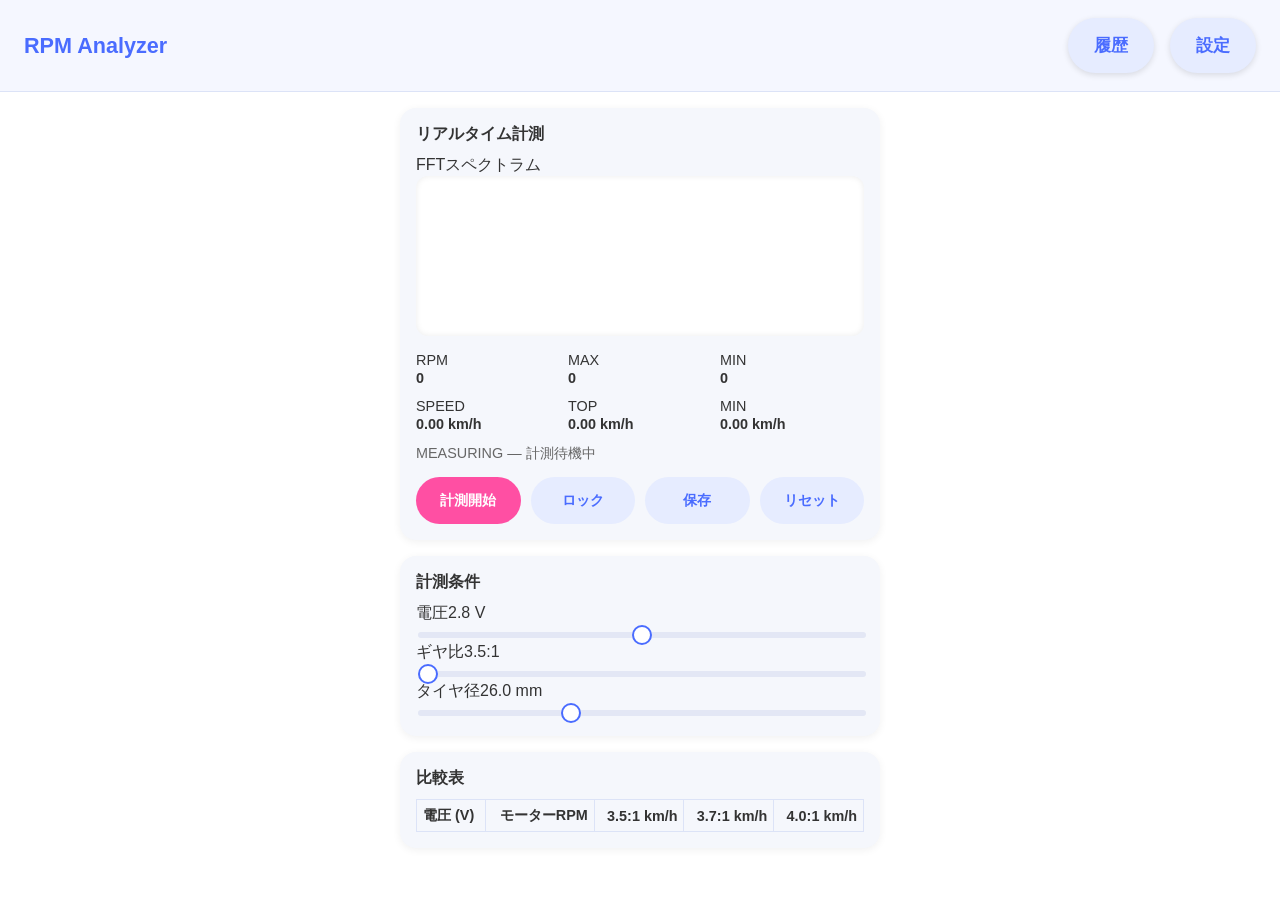
==== indexのコピー.html @ ac51f1f2 "Add files via upload" ====
<!DOCTYPE html>
<html lang="ja">
<head>
  <meta charset="UTF-8" />
  <meta name="viewport" content="width=device-width, initial-scale=1.0" />
  <title>RPM Analyzer</title>
  <style>
    /* style.css */
    body { margin: 0; padding: 0; background: #ffffff; font-family: "Noto Sans JP", -apple-system, BlinkMacSystemFont, sans-serif; color: #333; }
    .header { display: flex; justify-content: space-between; align-items: center; padding: 18px 24px; background: #f5f7ff; border-bottom: 1px solid #dce3f7; }
    .header-title { font-size: 1.35rem; font-weight: 700; color: #4a6cff; }
    .header-buttons { display: flex; gap: 16px; }
    .header-buttons button { padding: 16px 26px; border-radius: 999px; background: #e6ecff; color: #4a6cff; font-size: 1.05rem; font-weight: 700; border: none; box-shadow: 0 2px 6px rgba(0,0,0,0.12); cursor: pointer; }
    .main-container { padding: 16px; max-width: 480px; margin: 0 auto; }
    .card { background: #f5f7fc; border-radius: 16px; padding: 16px; margin-bottom: 16px; box-shadow: 0 2px 8px rgba(0,0,0,0.06); }
    .card-title { font-size: 1rem; font-weight: 700; margin-bottom: 10px; }
    #waveCanvas { width: 100%; height: 160px; background: #ffffff; border-radius: 12px; box-shadow: inset 0 0 6px rgba(0,0,0,0.08); }
    .rpm-grid, .speed-grid { display: grid; grid-template-columns: repeat(3, 1fr); gap: 8px; margin-top: 12px; }
    .rpm-grid div, .speed-grid div { display: flex; flex-direction: column; font-size: 0.9rem; }
    .rpm-grid span:last-child, .speed-grid span:last-child { font-weight: 700; margin-top: 2px; }
    .status-line { margin-top: 12px; font-size: 0.9rem; color: #666; }
    .realtime-buttons { display: grid; grid-template-columns: repeat(4, 1fr); gap: 10px; margin-top: 14px; }
    .primary-btn, .secondary-btn { padding: 14px 0; border-radius: 999px; font-size: 0.9rem; font-weight: 700; border: none; cursor: pointer; }
    .primary-btn { background: #ff4fa3; color: #fff; }
    .secondary-btn { background: #e6ecff; color: #4a6cff; }
    input[type="range"] { width: 100%; -webkit-appearance: none; height: 6px; border-radius: 999px; background: #e3e7f5; outline: none; margin-top: 6px; }
    input[type="range"]::-webkit-slider-thumb { -webkit-appearance: none; width: 20px; height: 20px; background: #ffffff; border-radius: 50%; border: 2px solid #4a6cff; }
    .comparison-table { width: 100%; border-collapse: collapse; font-size: 0.9rem; margin-top: 10px; }
    .comparison-table th, .comparison-table td { border: 1px solid #dce3f7; padding: 6px; text-align: right; }
    .comparison-table th:first-child, .comparison-table td:first-child { text-align: left; }
    .highlight-row { background: rgba(120, 160, 255, 0.18); }
    .highlight-col { background: rgba(255, 150, 200, 0.18); }
    .modal-backdrop { position: fixed; inset: 0; background: rgba(0,0,0,0.35); display: flex; justify-content: center; align-items: flex-end; z-index: 100; }
    .modal { width: 100%; max-width: 480px; background: #f5f7fc; border-radius: 18px 18px 0 0; padding: 18px; position: relative; }
    .modal-title { font-size: 1.1rem; font-weight: 700; margin-bottom: 12px; }
    .hidden { display: none; }
    .history-filter { display: grid; grid-template-columns: repeat(5, 1fr); gap: 10px; margin-bottom: 12px; }
    .history-filter select { padding: 10px; border-radius: 10px; border: 1px solid #c7d6ff; background: #ffffff; font-size: 0.9rem; }
    .history-header-fixed { position: sticky; top: 0; background: #e6ecff; padding: 8px; font-size: 0.9rem; font-weight: 700; display: grid; grid-template-columns: 90px 70px 80px 60px 70px 70px 60px 80px; border-bottom: 1px solid #c7d6ff; }
    .history-list { max-height: 50vh; overflow-y: auto; }
    .history-row { display: grid; grid-template-columns: 90px 70px 80px 60px 70px 70px 60px 80px; padding: 8px; border-bottom: 1px solid #e3e7f5; font-size: 0.9rem; }
    .text-input { width: 100%; padding: 10px; border-radius: 10px; border: 1px solid #c7d6ff; background: #ffffff; font-size: 1rem; box-sizing: border-box; }
    .save-buttons { margin-top: 16px; display: flex; flex-direction: column; gap: 12px; }
    .close-btn { margin-top: 16px; width: 100%; padding: 16px 0; border-radius: 999px; background: #e6ecff; color: #4a6cff; font-weight: 700; font-size: 1.6rem; border: none; cursor: pointer; }
    .help-btn { position: absolute; top: 10px; right: 14px; width: 32px; height: 32px; border-radius: 50%; background: #e6ecff; color: #4a6cff; font-weight: 700; border: none; font-size: 1.2rem; cursor: pointer; }
    .help-text { margin-top: 14px; background: #f5f7ff; padding: 14px; border-radius: 12px; font-size: 0.95rem; line-height: 1.4; }
  </style>
</head>
<body>

  <header class="header">
    <div class="header-title">RPM Analyzer</div>
    <div class="header-buttons">
      <button id="historyBtn">履歴</button>
      <button id="settingsBtn">設定</button>
    </div>
  </header>

  <main class="main-container">
    <section class="card">
      <div class="card-title">リアルタイム計測</div>
      <div class="fft-header">FFTスペクトラム</div>
      <canvas id="waveCanvas"></canvas>
      <div class="rpm-grid">
        <div><span>RPM</span><span id="rpmNow">0</span></div>
        <div><span>MAX</span><span id="rpmMax">0</span></div>
        <div><span>MIN</span><span id="rpmMin">0</span></div>
      </div>
      <div class="speed-grid">
        <div><span>SPEED</span><span id="speedNow">0.00 km/h</span></div>
        <div><span>TOP</span><span id="speedTop">0.00 km/h</span></div>
        <div><span>MIN</span><span id="speedMin">0.00 km/h</span></div>
      </div>
      <div class="status-line" id="statusLine">MEASURING — 計測待機中</div>
      <div class="realtime-buttons">
        <button class="primary-btn" id="startBtn">計測開始</button>
        <button class="secondary-btn" id="lockBtn">ロック</button>
        <button class="secondary-btn" id="saveBtn">保存</button>
        <button class="secondary-btn" id="resetBtn">リセット</button>
      </div>
    </section>

    <section class="card">
      <div class="card-title">計測条件</div>
      <div class="setting-row"><span>電圧</span><span id="voltageLabel">2.8 V</span></div>
      <input id="voltageRange" type="range" min="2.2" max="3.4" step="0.1" value="2.8" />
      <div class="setting-row"><span>ギヤ比</span><span id="gearLabel">3.5:1</span></div>
      <input id="gearRange" type="range" min="0" max="4" step="1" value="0" />
      <div class="setting-row"><span>タイヤ径</span><span id="tireLabel">26.0 mm</span></div>
      <input id="tireRange" type="range" min="24" max="30" step="0.5" value="26.0" />
    </section>

    <section class="card">
      <div class="card-title">比較表</div>
      <table class="comparison-table">
        <thead><tr><th>電圧 (V)</th><th>モーターRPM</th><th>3.5:1 km/h</th><th>3.7:1 km/h</th><th>4.0:1 km/h</th></tr></thead>
        <tbody id="comparisonBody"></tbody>
      </table>
    </section>
  </main>

  <div id="historyModalBackdrop" class="modal-backdrop hidden">
    <div class="modal">
      <div class="modal-title">履歴</div>
      <div class="history-filter">
        <select id="filterVoltage"><option value="">電圧指定なし</option></select>
        <select id="filterGear"><option value="">ギヤ比指定なし</option></select>
        <select id="filterTire"><option value="">タイヤ径指定なし</option></select>
        <select id="filterMotor"><option value="">モーター指定なし</option></select>
        <select id="filterName"><option value="">名前指定なし</option></select>
      </div>
      <div class="history-header-fixed"><span>日付</span><span>名前</span><span>モーター</span><span>電圧</span><span>ギヤ比</span><span>タイヤ径</span><span>RPM</span><span>SPEED</span></div>
      <div class="history-list" id="historyList"></div>
      <button id="closeHistory" class="close-btn">閉じる</button>
    </div>
  </div>

  <div id="saveModalBackdrop" class="modal-backdrop hidden">
    <div class="modal">
      <div class="modal-title">保存</div>
      <div class="setting-item">
        <div class="setting-label">名前（8文字まで）</div>
        <input id="saveNameInput" type="text" maxlength="8" class="text-input" />
      </div>
      <div class="setting-item">
        <div class="setting-label">モーター種類</div>
        <select id="motorTypeSelect" class="text-input">
          <option value="">選択なし</option><option value="アトミック">アトミック</option>
          <option value="レブ">レブ</option><option value="トルク">トルク</option>
          <option value="ハイパーダッシュ">ハイパーダッシュ</option><option value="マッハダッシュ">マッハダッシュ</option>
          <option value="パワーダッシュ">パワーダッシュ</option><option value="ライトダッシュ">ライトダッシュ</option>
        </select>
      </div>
      <div class="save-buttons">
        <button id="saveConfirmBtn" class="primary-btn">保存する</button>
        <button id="saveCancelBtn" class="close-btn">キャンセル</button>
      </div>
    </div>
  </div>

  <div id="settingsModalBackdrop" class="modal-backdrop hidden">
    <div class="modal">
      <button id="helpButton" class="help-btn">？</button>
      <div id="helpText" class="help-text hidden">
        <p><strong>ノイズ閾値：</strong>不要な信号や乱れ（ノイズ）をどこまで許容するかの調整</p>
        <p><strong>モーター極数：</strong>内部磁石の総数に応じた計算用パラメータ</p>
        <p><strong>RPM補正係数：</strong>実測との差を補正するための係数</p>
        <p><strong>走行負荷：</strong>好みの負荷を仮想的に加えるための係数</p>
      </div>
      <div class="setting-item">
        <div class="setting-label">ノイズ閾値</div>
        <input id="noiseRange" type="range" min="0" max="100" step="1" value="20" /><div id="noiseLabel">20 dB</div>
      </div>
      <div class="setting-item">
        <div class="setting-label">モーター極数</div>
        <div id="poleMotorLabel">2</div>
        <input id="motorPoleRange" type="range" min="1" max="1" value="1" disabled />
      </div>
      <div class="setting-item">
        <div class="setting-label">RPM補正係数</div>
        <input id="rpmCalRange" type="range" min="0.5" max="1.5" step="0.01" value="1.00" /><div id="rpmCalLabel">1.00</div>
      </div>
      <div class="setting-item">
        <div class="setting-label">走行負荷（-100%〜+100%）</div>
        <input id="loadFactorRange" type="range" min="-100" max="100" step="1" value="0" /><div id="loadFactorLabel">0%</div>
      </div>
      <button id="closeSettings" class="close-btn">閉じる</button>
    </div>
  </div>

  <script>
    /* preset.js 内容 */
    const PRESET = {
      voltage: document.getElementById("voltageRange"),
      gear: document.getElementById("gearRange"),
      tire: document.getElementById("tireRange"),
      voltageLabel: document.getElementById("voltageLabel"),
      gearLabel: document.getElementById("gearLabel"),
      tireLabel: document.getElementById("tireLabel"),
      noise: document.getElementById("noiseRange"),
      rpmCal: document.getElementById("rpmCalRange"),
      load: document.getElementById("loadFactorRange"),
      noiseLabel: document.getElementById("noiseLabel"),
      rpmCalLabel: document.getElementById("rpmCalLabel"),
      loadLabel: document.getElementById("loadFactorLabel"),
      poleLabel: document.getElementById("poleMotorLabel"),
    };
    const gearOptions = ["3.5:1", "3.7:1", "4.0:1", "4.2:1", "4.5:1"];
    function loadPresets() {
      const sv = localStorage.getItem("preset_voltage");
      const sg = localStorage.getItem("preset_gearIndex");
      const st = localStorage.getItem("preset_tire");
      const sn = localStorage.getItem("preset_noise");
      const sr = localStorage.getItem("preset_rpmCal");
      const sl = localStorage.getItem("preset_load");
      if (sv !== null) PRESET.voltage.value = sv;
      if (sg !== null) PRESET.gear.value = sg;
      if (st !== null) PRESET.tire.value = st;
      if (sn !== null) PRESET.noise.value = sn;
      if (sr !== null) PRESET.rpmCal.value = sr;
      if (sl !== null) PRESET.load.value = sl;
      updatePresetLabels();
    }
    function updatePresetLabels() {
      PRESET.voltageLabel.textContent = parseFloat(PRESET.voltage.value).toFixed(1) + " V";
      PRESET.gearLabel.textContent = gearOptions[parseInt(PRESET.gear.value, 10)];
      PRESET.tireLabel.textContent = parseFloat(PRESET.tire.value).toFixed(1) + " mm";
      PRESET.noiseLabel.textContent = PRESET.noise.value + " dB";
      PRESET.rpmCalLabel.textContent = parseFloat(PRESET.rpmCal.value).toFixed(2);
      PRESET.loadLabel.textContent = PRESET.load.value + "%";
      PRESET.poleLabel.textContent = "2";
    }
    function savePresets() {
      localStorage.setItem("preset_voltage", PRESET.voltage.value);
      localStorage.setItem("preset_gearIndex", PRESET.gear.value);
      localStorage.setItem("preset_tire", PRESET.tire.value);
      localStorage.setItem("preset_noise", PRESET.noise.value);
      localStorage.setItem("preset_rpmCal", PRESET.rpmCal.value);
      localStorage.setItem("preset_load", PRESET.load.value);
    }
    PRESET.voltage.addEventListener("input", () => { updatePresetLabels(); savePresets(); generateComparisonTable(); });
    PRESET.gear.addEventListener("input", () => { updatePresetLabels(); savePresets(); generateComparisonTable(); });
    PRESET.tire.addEventListener("input", () => { updatePresetLabels(); savePresets(); generateComparisonTable(); });
    PRESET.noise.addEventListener("input", () => { updatePresetLabels(); savePresets(); });
    PRESET.rpmCal.addEventListener("input", () => { updatePresetLabels(); savePresets(); });
    PRESET.load.addEventListener("input", () => { updatePresetLabels(); savePresets(); });
    loadPresets();

    /* main.js 内容（一部抜粋・修正） */
    let measuring = false;
    let currentRpm = 0, maxRpmVal = 0, minRpmVal = 0, currentSpeed = 0, maxSpeedVal = 0, minSpeedVal = 0;
    let audioCtx, analyser, dataArray, stream, running = false, lastRpm = null, lastPeakBin = null;
    const FFT_SIZE = 8192;
    const waveCanvas = document.getElementById("waveCanvas");
    const ctx = waveCanvas.getContext("2d");
    /* ... (他のメインロジック) ... */
  </script>
  <script>
    const UI = {
  historyBtn: document.getElementById("historyBtn"),
  settingsBtn: document.getElementById("settingsBtn"),

  historyModal: document.getElementById("historyModalBackdrop"),
  settingsModal: document.getElementById("settingsModalBackdrop"),

  closeHistory: document.getElementById("closeHistory"),
  closeSettings: document.getElementById("closeSettings"),

  helpButton: document.getElementById("helpButton"),
  helpText: document.getElementById("helpText"),

  startBtn: document.getElementById("startBtn"),
  lockBtn: document.getElementById("lockBtn"),
  saveBtn: document.getElementById("saveBtn"),
  resetBtn: document.getElementById("resetBtn"),

  saveModal: document.getElementById("saveModalBackdrop"),
  saveNameInput: document.getElementById("saveNameInput"),
  motorTypeSelect: document.getElementById("motorTypeSelect"),
  saveConfirmBtn: document.getElementById("saveConfirmBtn"),
  saveCancelBtn: document.getElementById("saveCancelBtn"),

  statusLine: document.getElementById("statusLine"),
};

/* 履歴モーダル */
UI.historyBtn.addEventListener("click", () => {
  UI.historyModal.classList.remove("hidden");
});

UI.closeHistory.addEventListener("click", () => {
  UI.historyModal.classList.add("hidden");
});

/* 設定モーダル */
UI.settingsBtn.addEventListener("click", () => {
  UI.settingsModal.classList.remove("hidden");
});

UI.closeSettings.addEventListener("click", () => {
  UI.settingsModal.classList.add("hidden");
});

/* ヘルプ */
UI.helpButton.addEventListener("click", () => {
  UI.helpText.classList.toggle("hidden");
});

/* 計測開始 / 停止 */
UI.startBtn.addEventListener("click", () => {
  measuring = !measuring;

  if (measuring) {
    UI.startBtn.textContent = "計測停止";
    UI.statusLine.textContent = "MEASURING — 計測中";
  } else {
    UI.startBtn.textContent = "計測開始";
    UI.statusLine.textContent = "MEASURING — 計測待機中";
  }
});

/* ロック */
UI.lockBtn.addEventListener("click", () => {
  UI.statusLine.textContent = "LOCKED — ロック中";
});

/* 保存モーダルを開く */
UI.saveBtn.addEventListener("click", () => {
  UI.saveModal.classList.remove("hidden");
});

/* 保存モーダル：キャンセル */
UI.saveCancelBtn.addEventListener("click", () => {
  UI.saveModal.classList.add("hidden");
});

/* 保存モーダル：保存する */
UI.saveConfirmBtn.addEventListener("click", () => {
  const name = UI.saveNameInput.value.trim();
  const motor = UI.motorTypeSelect.value;

  if (name.length === 0) {
    alert("名前を入力してください");
    return;
  }

  if (motor.length === 0) {
    alert("モーター種類を選択してください");
    return;
  }

  saveCurrentHistory(name, motor);
  UI.saveModal.classList.add("hidden");
  UI.saveNameInput.value = "";
  UI.motorTypeSelect.value = "";
});


/* リセット */
UI.resetBtn.addEventListener("click", () => {
  resetMeasurement();
  UI.statusLine.textContent = "MEASURING — 計測待機中";
});
const waveCanvas = document.getElementById("waveCanvas");
const ctx = waveCanvas.getContext("2d");

const rpmNow = document.getElementById("rpmNow");
const rpmMax = document.getElementById("rpmMax");
const rpmMin = document.getElementById("rpmMin");

const speedNow = document.getElementById("speedNow");
const speedTop = document.getElementById("speedTop");
const speedMin = document.getElementById("speedMin");

const historyList = document.getElementById("historyList");

let measuring = false; // ui.js でトグルされる

let currentRpm = 0;
let maxRpmVal = 0;
let minRpmVal = 0;
let currentSpeed = 0;
let maxSpeedVal = 0;
let minSpeedVal = 0;

let audioCtx = null;
let analyser = null;
let dataArray = null;
let stream = null;
let running = false;

let lastRpm = null;
let lastPeakBin = null;

const FFT_SIZE = 8192;

/* キャンバスサイズ調整 */
function resizeCanvas() {
  waveCanvas.width = waveCanvas.clientWidth;
  waveCanvas.height = waveCanvas.clientHeight;
}
resizeCanvas();
window.addEventListener("resize", resizeCanvas);

/* RPM → SPEED 計算（補正係数＋負荷込み） */
function computeSpeedFromRpm(rpm) {
  const tire = parseFloat(document.getElementById("tireRange").value);
  const gearIndex = parseInt(document.getElementById("gearRange").value, 10);
  const gearRatio = parseFloat(gearOptions[gearIndex].split(":")[0]);

  const rpmCal = parseFloat(document.getElementById("rpmCalRange").value);
  const loadFactor = parseFloat(document.getElementById("loadFactorRange").value) / 100;

  const adjustedRpm = rpm * rpmCal;
  const wheelRpm = adjustedRpm / gearRatio;
  const wheelRps = wheelRpm / 60;
  const circumference = Math.PI * (tire / 1000);

  let speed = wheelRps * circumference * 3.6;
  speed *= 1 + loadFactor;

  return { adjustedRpm, speed };
}

/* スムージング係数（RPM依存） */
function getSmoothAlpha(rpm) {
  if (rpm < 20000) return 0.30;
  if (rpm < 30000) return 0.25;
  if (rpm < 40000) return 0.20;
  return 0.18;
}

/* 自動レンジ（内部用：周波数レンジをRPMに合わせて絞る） */
function getSearchRangeBins(sampleRate, fftSize) {
  const baseMinRpm = 5000;
  const baseMaxRpm = 55000;

  let minRpm = baseMinRpm;
  let maxRpm = baseMaxRpm;

  if (lastRpm && lastRpm > 5000 && lastRpm < 55000) {
    const span = 5000;
    minRpm = Math.max(baseMinRpm, lastRpm - span);
    maxRpm = Math.min(baseMaxRpm, lastRpm + span);
  }

  const minFreq = minRpm / 60;
  const maxFreq = maxRpm / 60;
  const binToHz = sampleRate / fftSize;

  const minBin = Math.floor(minFreq / binToHz);
  const maxBin = Math.floor(maxFreq / binToHz);

  return { minBin, maxBin, binToHz };
}

/* ピーク検出（パラボラ補間＋前回ピーク追従＋ノイズ閾値） */
function getPrecisePeakHz(data, fftSize, sampleRate) {
  const noiseDb = parseFloat(document.getElementById("noiseRange").value);
  const noiseThreshold = (noiseDb / 100) * 255;

  const len = data.length;
  const { minBin, maxBin, binToHz } = getSearchRangeBins(sampleRate, fftSize);

  const from = Math.max(1, Math.min(minBin, len - 2));
  const to = Math.max(2, Math.min(maxBin, len - 1));

  let maxVal = -Infinity;
  let maxIdx = -1;

  if (lastPeakBin !== null) {
    const searchRadius = 6;
    const center = Math.floor(lastPeakBin);
    const sFrom = Math.max(from, center - searchRadius);
    const sTo = Math.min(to, center + searchRadius);
    for (let i = sFrom; i <= sTo; i++) {
      const v = data[i];
      if (v > noiseThreshold && v > maxVal) {
        maxVal = v;
        maxIdx = i;
      }
    }
  }

  if (maxIdx === -1) {
    for (let i = from; i <= to; i++) {
      const v = data[i];
      if (v > noiseThreshold && v > maxVal) {
        maxVal = v;
        maxIdx = i;
      }
    }
  }

  if (maxIdx <= from || maxIdx >= to || maxVal <= noiseThreshold) return 0;

  const y1 = data[maxIdx - 1];
  const y2 = data[maxIdx];
  const y3 = data[maxIdx + 1];

  const denom = (y1 - 2 * y2 + y3);
  const offset = denom === 0 ? 0 : (y1 - y3) / (2 * denom);
  const peakBin = maxIdx + offset;

  lastPeakBin = peakBin;

  return peakBin * binToHz;
}

/* FFT描画（実データ） */
function drawFFT(data) {
  const w = waveCanvas.width;
  const h = waveCanvas.height;

  ctx.clearRect(0, 0, w, h);
  ctx.beginPath();
  ctx.strokeStyle = "#ff4fa3";
  ctx.lineWidth = 1.5;

  if (!data) {
    ctx.moveTo(0, h);
    ctx.lineTo(w, h);
    ctx.stroke();
    return;
  }

  const step = data.length / w;
  const scale = h / 256;

  for (let x = 0; x < w; x++) {
    const bin = Math.floor(x * step);
    const v = data[bin];
    const y = h - v * scale;
    if (x === 0) ctx.moveTo(x, y);
    else ctx.lineTo(x, y);
  }
  ctx.stroke();
}

/* Audio開始 */
async function startAudio() {
  if (running) return;
  running = true;

  if (!audioCtx) {
    audioCtx = new (window.AudioContext || window.webkitAudioContext)();
  } else if (audioCtx.state === "suspended") {
    await audioCtx.resume();
  }

  stream = await navigator.mediaDevices.getUserMedia({ audio: true });
  analyser = audioCtx.createAnalyser();
  analyser.fftSize = FFT_SIZE;

  const binCount = analyser.frequencyBinCount;
  dataArray = new Uint8Array(binCount);

  const source = audioCtx.createMediaStreamSource(stream);
  source.connect(analyser);

  lastRpm = null;
  lastPeakBin = null;

  loop();
}

/* Audio停止 */
function stopAudio() {
  if (!running) return;
  running = false;

  if (audioCtx && audioCtx.state === "running") {
    audioCtx.suspend();
  }
  if (stream) {
    stream.getTracks().forEach(t => t.stop());
    stream = null;
  }
}

/* メインループ */
function loop() {
  if (!running || !measuring) return;
  requestAnimationFrame(loop);

  analyser.getByteFrequencyData(dataArray);

  drawFFT(dataArray);

  const peakHz = getPrecisePeakHz(dataArray, analyser.fftSize, audioCtx.sampleRate);
  if (peakHz <= 0) return;

  const rawRpm = peakHz * 60;
  const { adjustedRpm, speed } = computeSpeedFromRpm(rawRpm);

  const alpha = getSmoothAlpha(adjustedRpm);
  let displayRpm = adjustedRpm;
  if (lastRpm !== null) {
    displayRpm = lastRpm * (1 - alpha) + adjustedRpm * alpha;
  }
  lastRpm = displayRpm;

  currentRpm = displayRpm;
  currentSpeed = speed;

  if (maxRpmVal === 0 || displayRpm > maxRpmVal) maxRpmVal = displayRpm;
  if (minRpmVal === 0 || displayRpm < minRpmVal) minRpmVal = displayRpm;

  if (maxSpeedVal === 0 || speed > maxSpeedVal) maxSpeedVal = speed;
  if (minSpeedVal === 0 || speed < minSpeedVal) minSpeedVal = speed;

  rpmNow.textContent = Math.round(displayRpm);
  rpmMax.textContent = Math.round(maxRpmVal);
  rpmMin.textContent = Math.round(minRpmVal);

  speedNow.textContent = speed.toFixed(2) + " km/h";
  speedTop.textContent = maxSpeedVal.toFixed(2) + " km/h";
  speedMin.textContent = minSpeedVal.toFixed(2) + " km/h";
}

/* measuring フラグ監視（ui.js と連携） */
function watchMeasuring() {
  if (measuring && !running) {
    startAudio().catch(() => {
      // マイク許可がない場合などは何もしない
    });
  } else if (!measuring && running) {
    stopAudio();
  }
  requestAnimationFrame(watchMeasuring);
}
watchMeasuring();

/* 比較表（そのまま） */
function generateComparisonTable() {
  const comparisonBody = document.getElementById("comparisonBody");
  comparisonBody.innerHTML = "";

  const tire = parseFloat(document.getElementById("tireRange").value);
  const currentVoltage = parseFloat(document.getElementById("voltageRange").value).toFixed(1);

  const baseRpmAt28 = 15000;

  for (let v = 2.2; v <= 3.4; v += 0.1) {
    const voltage = v.toFixed(1);
    const tr = document.createElement("tr");

    if (voltage === currentVoltage) tr.classList.add("highlight-row");

    const rpm = Math.round(baseRpmAt28 * (v / 2.8));

    const tdV = document.createElement("td");
    tdV.textContent = voltage + " V";
    tr.appendChild(tdV);

    const tdR = document.createElement("td");
    tdR.textContent = rpm;
    tr.appendChild(tdR);

    ["3.5:1", "3.7:1", "4.0:1"].forEach(g => {
      const gearRatio = parseFloat(g.split(":")[0]);
      const wheelRpm = rpm / gearRatio;
      const wheelRps = wheelRpm / 60;
      const circumference = Math.PI * (tire / 1000);
      const speed = wheelRps * circumference * 3.6;

      const td = document.createElement("td");
      td.textContent = speed.toFixed(2);

      const currentGear = gearOptions[parseInt(document.getElementById("gearRange").value)];
      if (g === currentGear) td.classList.add("highlight-col");

      tr.appendChild(td);
    });

    comparisonBody.appendChild(tr);
  }
}

/* リセット */
function resetMeasurement() {
  measuring = false;
  stopAudio();

  currentRpm = 0;
  maxRpmVal = 0;
  minRpmVal = 0;
  currentSpeed = 0;
  maxSpeedVal = 0;
  minSpeedVal = 0;
  lastRpm = null;
  lastPeakBin = null;

  rpmNow.textContent = "0";
  rpmMax.textContent = "0";
  rpmMin.textContent = "0";

  speedNow.textContent = "0.00 km/h";
  speedTop.textContent = "0.00 km/h";
  speedMin.textContent = "0.00 km/h";

  document.getElementById("startBtn").textContent = "計測開始";
}

/* 保存 */
function saveCurrentHistory(name, motorType) {

  if (isNaN(currentSpeed) || currentSpeed === 0) {
    alert("計測が完了していません");
    return;
  }

  const voltage = parseFloat(document.getElementById("voltageRange").value).toFixed(1);
  const gearIndex = parseInt(document.getElementById("gearRange").value, 10);
  const gearStr = gearOptions[gearIndex];
  const tire = parseFloat(document.getElementById("tireRange").value).toFixed(1);

  const entry = {
    date: new Date().toLocaleString(),
    name,
    motor: motorType,
    voltage,
    gear: gearStr,
    tire,
    rpm: Math.round(currentRpm),
    speed: currentSpeed.toFixed(2),
  };

  const list = JSON.parse(localStorage.getItem("rpmHistory") || "[]");
  list.unshift(entry);
  localStorage.setItem("rpmHistory", JSON.stringify(list));

  renderHistory();
  buildFilterOptions();
}


/* 履歴フィルター */
function buildFilterOptions() {
  const list = JSON.parse(localStorage.getItem("rpmHistory") || "[]");

  const voltages = new Set();
  const gears = new Set();
  const tires = new Set();
  const motors = new Set();
  const names = new Set();

  list.forEach(item => {
    voltages.add(item.voltage);
    gears.add(item.gear);
    tires.add(item.tire);
    motors.add(item.motor);
    names.add(item.name);
  });

  fillSelect(filterVoltage, voltages, "電圧指定なし");
  fillSelect(filterGear, gears, "ギヤ比指定なし");
  fillSelect(filterTire, tires, "タイヤ径指定なし");
  fillSelect(filterMotor, motors, "モーター指定なし");
  fillSelect(filterName, names, "名前指定なし");
}

function fillSelect(select, values, label) {
  const current = select.value;
  select.innerHTML = `<option value="">${label}</option>`;
  [...values].forEach(v => {
    if (!v) return;
    const opt = document.createElement("option");
    opt.value = v;
    opt.textContent = v;
    select.appendChild(opt);
  });
  select.value = current;
}

function applyHistoryFilter(list) {
  return list.filter(item => {
    if (filterVoltage.value && item.voltage !== filterVoltage.value) return false;
    if (filterGear.value && item.gear !== filterGear.value) return false;
    if (filterTire.value && item.tire !== filterTire.value) return false;
    if (filterMotor.value && item.motor !== filterMotor.value) return false;
    if (filterName.value && item.name !== filterName.value) return false;
    return true;
  });
}

/* 履歴表示 */
function renderHistory() {
  const list = JSON.parse(localStorage.getItem("rpmHistory") || "[]");
  const filtered = applyHistoryFilter(list);

  historyList.innerHTML = "";

  filtered.forEach(item => {
    const row = document.createElement("div");
    row.className = "history-row";
    row.innerHTML = `
      <span>${item.date}</span>
      <span>${item.name}</span>
      <span>${item.motor}</span>
      <span>${item.voltage}</span>
      <span>${item.gear}</span>
      <span>${item.tire}</span>
      <span>${item.rpm}</span>
      <span>${item.speed}</span>
    `;
    historyList.appendChild(row);
  });
}

generateComparisonTable();
renderHistory();
buildFilterOptions();

  </script>
</body>
</html>
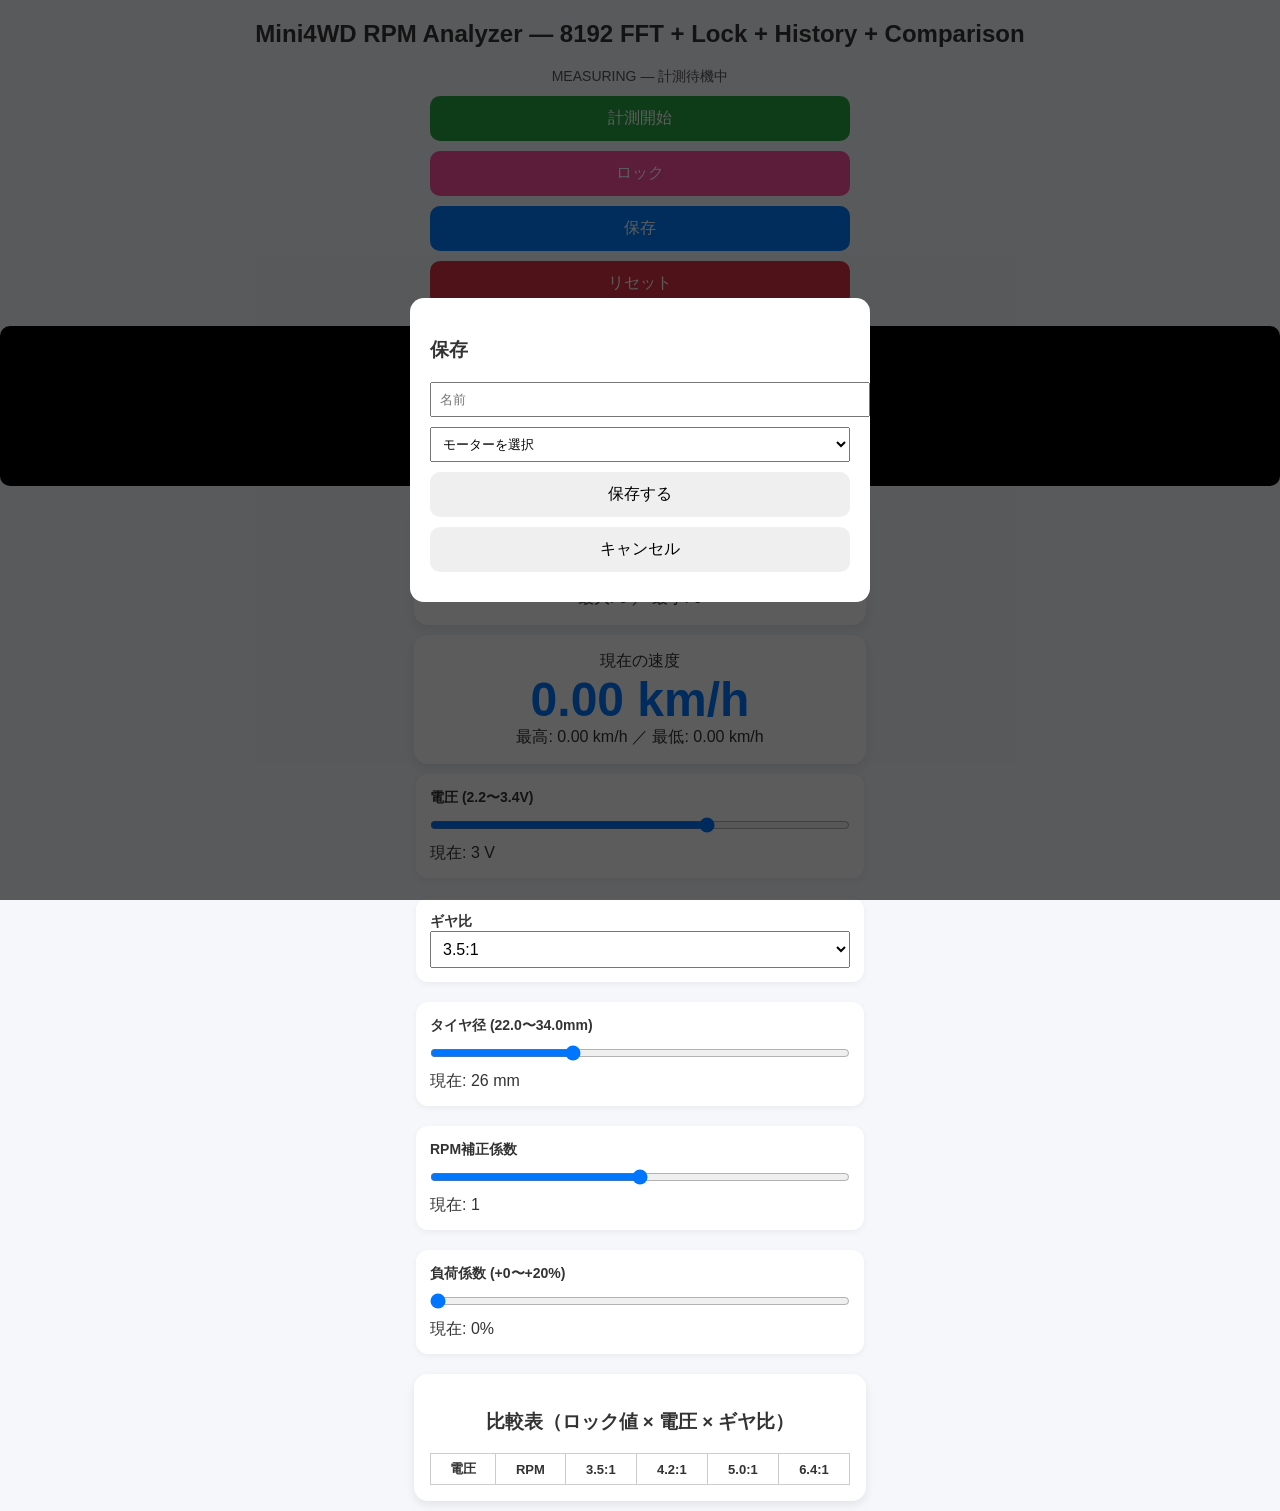
==== commit e785a558: "Add files via upload" ====
--- a/indexのコピー.html
+++ b/indexのコピー.html
@@ -1,478 +1,608 @@
 <!DOCTYPE html>
 <html lang="ja">
 <head>
-  <meta charset="UTF-8" />
-  <meta name="viewport" content="width=device-width, initial-scale=1.0" />
-  <title>RPM Analyzer</title>
-  <style>
-    /* style.css */
-    body { margin: 0; padding: 0; background: #ffffff; font-family: "Noto Sans JP", -apple-system, BlinkMacSystemFont, sans-serif; color: #333; }
-    .header { display: flex; justify-content: space-between; align-items: center; padding: 18px 24px; background: #f5f7ff; border-bottom: 1px solid #dce3f7; }
-    .header-title { font-size: 1.35rem; font-weight: 700; color: #4a6cff; }
-    .header-buttons { display: flex; gap: 16px; }
-    .header-buttons button { padding: 16px 26px; border-radius: 999px; background: #e6ecff; color: #4a6cff; font-size: 1.05rem; font-weight: 700; border: none; box-shadow: 0 2px 6px rgba(0,0,0,0.12); cursor: pointer; }
-    .main-container { padding: 16px; max-width: 480px; margin: 0 auto; }
-    .card { background: #f5f7fc; border-radius: 16px; padding: 16px; margin-bottom: 16px; box-shadow: 0 2px 8px rgba(0,0,0,0.06); }
-    .card-title { font-size: 1rem; font-weight: 700; margin-bottom: 10px; }
-    #waveCanvas { width: 100%; height: 160px; background: #ffffff; border-radius: 12px; box-shadow: inset 0 0 6px rgba(0,0,0,0.08); }
-    .rpm-grid, .speed-grid { display: grid; grid-template-columns: repeat(3, 1fr); gap: 8px; margin-top: 12px; }
-    .rpm-grid div, .speed-grid div { display: flex; flex-direction: column; font-size: 0.9rem; }
-    .rpm-grid span:last-child, .speed-grid span:last-child { font-weight: 700; margin-top: 2px; }
-    .status-line { margin-top: 12px; font-size: 0.9rem; color: #666; }
-    .realtime-buttons { display: grid; grid-template-columns: repeat(4, 1fr); gap: 10px; margin-top: 14px; }
-    .primary-btn, .secondary-btn { padding: 14px 0; border-radius: 999px; font-size: 0.9rem; font-weight: 700; border: none; cursor: pointer; }
-    .primary-btn { background: #ff4fa3; color: #fff; }
-    .secondary-btn { background: #e6ecff; color: #4a6cff; }
-    input[type="range"] { width: 100%; -webkit-appearance: none; height: 6px; border-radius: 999px; background: #e3e7f5; outline: none; margin-top: 6px; }
-    input[type="range"]::-webkit-slider-thumb { -webkit-appearance: none; width: 20px; height: 20px; background: #ffffff; border-radius: 50%; border: 2px solid #4a6cff; }
-    .comparison-table { width: 100%; border-collapse: collapse; font-size: 0.9rem; margin-top: 10px; }
-    .comparison-table th, .comparison-table td { border: 1px solid #dce3f7; padding: 6px; text-align: right; }
-    .comparison-table th:first-child, .comparison-table td:first-child { text-align: left; }
-    .highlight-row { background: rgba(120, 160, 255, 0.18); }
-    .highlight-col { background: rgba(255, 150, 200, 0.18); }
-    .modal-backdrop { position: fixed; inset: 0; background: rgba(0,0,0,0.35); display: flex; justify-content: center; align-items: flex-end; z-index: 100; }
-    .modal { width: 100%; max-width: 480px; background: #f5f7fc; border-radius: 18px 18px 0 0; padding: 18px; position: relative; }
-    .modal-title { font-size: 1.1rem; font-weight: 700; margin-bottom: 12px; }
-    .hidden { display: none; }
-    .history-filter { display: grid; grid-template-columns: repeat(5, 1fr); gap: 10px; margin-bottom: 12px; }
-    .history-filter select { padding: 10px; border-radius: 10px; border: 1px solid #c7d6ff; background: #ffffff; font-size: 0.9rem; }
-    .history-header-fixed { position: sticky; top: 0; background: #e6ecff; padding: 8px; font-size: 0.9rem; font-weight: 700; display: grid; grid-template-columns: 90px 70px 80px 60px 70px 70px 60px 80px; border-bottom: 1px solid #c7d6ff; }
-    .history-list { max-height: 50vh; overflow-y: auto; }
-    .history-row { display: grid; grid-template-columns: 90px 70px 80px 60px 70px 70px 60px 80px; padding: 8px; border-bottom: 1px solid #e3e7f5; font-size: 0.9rem; }
-    .text-input { width: 100%; padding: 10px; border-radius: 10px; border: 1px solid #c7d6ff; background: #ffffff; font-size: 1rem; box-sizing: border-box; }
-    .save-buttons { margin-top: 16px; display: flex; flex-direction: column; gap: 12px; }
-    .close-btn { margin-top: 16px; width: 100%; padding: 16px 0; border-radius: 999px; background: #e6ecff; color: #4a6cff; font-weight: 700; font-size: 1.6rem; border: none; cursor: pointer; }
-    .help-btn { position: absolute; top: 10px; right: 14px; width: 32px; height: 32px; border-radius: 50%; background: #e6ecff; color: #4a6cff; font-weight: 700; border: none; font-size: 1.2rem; cursor: pointer; }
-    .help-text { margin-top: 14px; background: #f5f7ff; padding: 14px; border-radius: 12px; font-size: 0.95rem; line-height: 1.4; }
-  </style>
+<meta charset="UTF-8">
+<title>Mini4WD RPM Analyzer — 8192 FFT + Lock + History + Comparison</title>
+<meta name="viewport" content="width=device-width, initial-scale=1.0">
+
+<style>
+  body {
+    font-family: sans-serif;
+    background: #f5f7fb;
+    margin: 0;
+    padding: 0;
+    color: #333;
+  }
+
+  h2 {
+    text-align: center;
+    padding: 20px 0 10px;
+    margin: 0;
+  }
+
+  /* ===== Buttons ===== */
+  button {
+    padding: 12px 20px;
+    font-size: 16px;
+    border-radius: 10px;
+    border: none;
+    cursor: pointer;
+    width: 100%;
+    margin-bottom: 10px;
+  }
+  #startBtn { background: #28a745; color: #fff; }
+  #lockBtn  { background: #ff4fa3; color: #fff; }
+  #saveBtn  { background: #007bff; color: #fff; }
+  #resetBtn { background: #dc3545; color: #fff; }
+
+  /* ===== Canvas ===== */
+  #waveCanvas {
+    width: 100%;
+    height: 160px;
+    background: #000;
+    display: block;
+    border-radius: 10px;
+    margin: 10px 0;
+  }
+
+  /* ===== Display Boxes ===== */
+  .display-box {
+    background: #fff;
+    padding: 16px;
+    border-radius: 14px;
+    box-shadow: 0 4px 10px rgba(0,0,0,0.08);
+    margin: 10px auto;
+    max-width: 420px;
+    text-align: center;
+  }
+
+  .value-big {
+    font-size: 48px;
+    font-weight: bold;
+    color: #007bff;
+  }
+
+  /* ===== Sliders ===== */
+  .slider-box {
+    max-width: 420px;
+    margin: 0 auto 20px;
+    background: #fff;
+    padding: 14px;
+    border-radius: 12px;
+    box-shadow: 0 2px 6px rgba(0,0,0,0.05);
+  }
+
+  .slider-box label {
+    font-size: 14px;
+    font-weight: bold;
+  }
+
+  input[type="range"] {
+    width: 100%;
+    margin: 10px 0;
+  }
+
+  /* ===== Comparison Table ===== */
+  #comparisonTable {
+    width: 100%;
+    border-collapse: collapse;
+    margin-top: 10px;
+  }
+  #comparisonTable th, #comparisonTable td {
+    border: 1px solid #ccc;
+    padding: 6px;
+    font-size: 13px;
+    text-align: center;
+  }
+  .highlight-row { background: #ffe8f6; }
+  .highlight-col { background: #e0f0ff; }
+
+  /* ===== History ===== */
+  #historyModalBackdrop,
+  #settingsModalBackdrop,
+  #saveModalBackdrop {
+    position: fixed;
+    inset: 0;
+    background: rgba(0,0,0,0.4);
+    display: flex;
+    justify-content: center;
+    align-items: center;
+  }
+  .hidden { display: none; }
+
+  .modal-box {
+    background: #fff;
+    padding: 20px;
+    border-radius: 14px;
+    width: 90%;
+    max-width: 420px;
+  }
+
+  .history-row {
+    display: grid;
+    grid-template-columns: repeat(8, 1fr);
+    padding: 6px 0;
+    border-bottom: 1px solid #ddd;
+    font-size: 12px;
+  }
+
+  #statusLine {
+    text-align: center;
+    padding: 10px;
+    font-size: 14px;
+    color: #555;
+  }
+</style>
 </head>
 <body>
 
-  <header class="header">
-    <div class="header-title">RPM Analyzer</div>
-    <div class="header-buttons">
-      <button id="historyBtn">履歴</button>
-      <button id="settingsBtn">設定</button>
-    </div>
-  </header>
-
-  <main class="main-container">
-    <section class="card">
-      <div class="card-title">リアルタイム計測</div>
-      <div class="fft-header">FFTスペクトラム</div>
-      <canvas id="waveCanvas"></canvas>
-      <div class="rpm-grid">
-        <div><span>RPM</span><span id="rpmNow">0</span></div>
-        <div><span>MAX</span><span id="rpmMax">0</span></div>
-        <div><span>MIN</span><span id="rpmMin">0</span></div>
-      </div>
-      <div class="speed-grid">
-        <div><span>SPEED</span><span id="speedNow">0.00 km/h</span></div>
-        <div><span>TOP</span><span id="speedTop">0.00 km/h</span></div>
-        <div><span>MIN</span><span id="speedMin">0.00 km/h</span></div>
-      </div>
-      <div class="status-line" id="statusLine">MEASURING — 計測待機中</div>
-      <div class="realtime-buttons">
-        <button class="primary-btn" id="startBtn">計測開始</button>
-        <button class="secondary-btn" id="lockBtn">ロック</button>
-        <button class="secondary-btn" id="saveBtn">保存</button>
-        <button class="secondary-btn" id="resetBtn">リセット</button>
-      </div>
-    </section>
-
-    <section class="card">
-      <div class="card-title">計測条件</div>
-      <div class="setting-row"><span>電圧</span><span id="voltageLabel">2.8 V</span></div>
-      <input id="voltageRange" type="range" min="2.2" max="3.4" step="0.1" value="2.8" />
-      <div class="setting-row"><span>ギヤ比</span><span id="gearLabel">3.5:1</span></div>
-      <input id="gearRange" type="range" min="0" max="4" step="1" value="0" />
-      <div class="setting-row"><span>タイヤ径</span><span id="tireLabel">26.0 mm</span></div>
-      <input id="tireRange" type="range" min="24" max="30" step="0.5" value="26.0" />
-    </section>
-
-    <section class="card">
-      <div class="card-title">比較表</div>
-      <table class="comparison-table">
-        <thead><tr><th>電圧 (V)</th><th>モーターRPM</th><th>3.5:1 km/h</th><th>3.7:1 km/h</th><th>4.0:1 km/h</th></tr></thead>
-        <tbody id="comparisonBody"></tbody>
-      </table>
-    </section>
-  </main>
-
-  <div id="historyModalBackdrop" class="modal-backdrop hidden">
-    <div class="modal">
-      <div class="modal-title">履歴</div>
-      <div class="history-filter">
-        <select id="filterVoltage"><option value="">電圧指定なし</option></select>
-        <select id="filterGear"><option value="">ギヤ比指定なし</option></select>
-        <select id="filterTire"><option value="">タイヤ径指定なし</option></select>
-        <select id="filterMotor"><option value="">モーター指定なし</option></select>
-        <select id="filterName"><option value="">名前指定なし</option></select>
-      </div>
-      <div class="history-header-fixed"><span>日付</span><span>名前</span><span>モーター</span><span>電圧</span><span>ギヤ比</span><span>タイヤ径</span><span>RPM</span><span>SPEED</span></div>
-      <div class="history-list" id="historyList"></div>
-      <button id="closeHistory" class="close-btn">閉じる</button>
-    </div>
+<h2>Mini4WD RPM Analyzer — 8192 FFT + Lock + History + Comparison</h2>
+
+<div id="statusLine">MEASURING — 計測待機中</div>
+
+<!-- ===== Buttons ===== -->
+<div style="max-width:420px; margin:0 auto;">
+  <button id="startBtn">計測開始</button>
+  <button id="lockBtn">ロック</button>
+  <button id="saveBtn">保存</button>
+  <button id="resetBtn">リセット</button>
+</div>
+
+<!-- ===== FFT Canvas ===== -->
+<canvas id="waveCanvas"></canvas>
+
+<!-- ===== RPM / SPEED Display ===== -->
+<div class="display-box">
+  <div>現在の回転数</div>
+  <div id="rpmNow" class="value-big">0</div>
+  <div>最大: <span id="rpmMax">0</span> ／ 最小: <span id="rpmMin">0</span></div>
+</div>
+
+<div class="display-box">
+  <div>現在の速度</div>
+  <div id="speedNow" class="value-big">0.00 km/h</div>
+  <div>最高: <span id="speedTop">0.00 km/h</span> ／ 最低: <span id="speedMin">0.00 km/h</span></div>
+</div>
+
+<!-- ===== Sliders ===== -->
+<div class="slider-box">
+  <label>電圧 (2.2〜3.4V)</label>
+  <input type="range" id="voltageRange" min="2.2" max="3.4" step="0.1" value="3.0">
+  <div>現在: <span id="voltageLabel">3.0</span> V</div>
+</div>
+
+<div class="slider-box">
+  <label>ギヤ比</label>
+  <select id="gearRange" style="width:100%; padding:8px; font-size:16px;">
+    <option value="0">3.5:1</option>
+    <option value="1">4.2:1</option>
+    <option value="2">5.0:1</option>
+    <option value="3">6.4:1</option>
+  </select>
+</div>
+
+<div class="slider-box">
+  <label>タイヤ径 (22.0〜34.0mm)</label>
+  <input type="range" id="tireRange" min="22.0" max="34.0" step="0.1" value="26.0">
+  <div>現在: <span id="tireLabel">26.0</span> mm</div>
+</div>
+
+<div class="slider-box">
+  <label>RPM補正係数</label>
+  <input type="range" id="rpmCalRange" min="0.80" max="1.20" step="0.01" value="1.00">
+  <div>現在: <span id="rpmCalLabel">1.00</span></div>
+</div>
+
+<div class="slider-box">
+  <label>負荷係数 (+0〜+20%)</label>
+  <input type="range" id="loadFactorRange" min="0" max="20" step="1" value="0">
+  <div>現在: <span id="loadFactorLabel">0</span>%</div>
+</div>
+
+<!-- ===== Comparison Table ===== -->
+<div class="display-box">
+  <h3>比較表（ロック値 × 電圧 × ギヤ比）</h3>
+  <table id="comparisonTable">
+    <thead>
+      <tr>
+        <th>電圧</th>
+        <th>RPM</th>
+        <th>3.5:1</th>
+        <th>4.2:1</th>
+        <th>5.0:1</th>
+        <th>6.4:1</th>
+      </tr>
+    </thead>
+    <tbody id="comparisonBody"></tbody>
+  </table>
+</div>
+
+<!-- ===== History Modal ===== -->
+<div id="historyModalBackdrop" class="hidden">
+  <div class="modal-box">
+    <h3>履歴</h3>
+    <div id="historyList"></div>
+    <button id="closeHistory">閉じる</button>
   </div>
-
-  <div id="saveModalBackdrop" class="modal-backdrop hidden">
-    <div class="modal">
-      <div class="modal-title">保存</div>
-      <div class="setting-item">
-        <div class="setting-label">名前（8文字まで）</div>
-        <input id="saveNameInput" type="text" maxlength="8" class="text-input" />
-      </div>
-      <div class="setting-item">
-        <div class="setting-label">モーター種類</div>
-        <select id="motorTypeSelect" class="text-input">
-          <option value="">選択なし</option><option value="アトミック">アトミック</option>
-          <option value="レブ">レブ</option><option value="トルク">トルク</option>
-          <option value="ハイパーダッシュ">ハイパーダッシュ</option><option value="マッハダッシュ">マッハダッシュ</option>
-          <option value="パワーダッシュ">パワーダッシュ</option><option value="ライトダッシュ">ライトダッシュ</option>
-        </select>
-      </div>
-      <div class="save-buttons">
-        <button id="saveConfirmBtn" class="primary-btn">保存する</button>
-        <button id="saveCancelBtn" class="close-btn">キャンセル</button>
-      </div>
-    </div>
+</div>
+
+<!-- ===== Save Modal ===== -->
+<div id="saveModalBackdrop" class="hidden">
+  <div class="modal-box">
+    <h3>保存</h3>
+    <input id="saveNameInput" placeholder="名前" style="width:100%; padding:8px; margin-bottom:10px;">
+    <select id="motorTypeSelect" style="width:100%; padding:8px; margin-bottom:10px;">
+      <option value="">モーターを選択</option>
+      <option>アトミック</option>
+      <option>レブ</option>
+      <option>トルク</option>
+      <option>ハイパーダッシュ</option>
+      <option>マッハダッシュ</option>
+    </select>
+    <button id="saveConfirmBtn">保存する</button>
+    <button id="saveCancelBtn">キャンセル</button>
   </div>
-
-  <div id="settingsModalBackdrop" class="modal-backdrop hidden">
-    <div class="modal">
-      <button id="helpButton" class="help-btn">？</button>
-      <div id="helpText" class="help-text hidden">
-        <p><strong>ノイズ閾値：</strong>不要な信号や乱れ（ノイズ）をどこまで許容するかの調整</p>
-        <p><strong>モーター極数：</strong>内部磁石の総数に応じた計算用パラメータ</p>
-        <p><strong>RPM補正係数：</strong>実測との差を補正するための係数</p>
-        <p><strong>走行負荷：</strong>好みの負荷を仮想的に加えるための係数</p>
-      </div>
-      <div class="setting-item">
-        <div class="setting-label">ノイズ閾値</div>
-        <input id="noiseRange" type="range" min="0" max="100" step="1" value="20" /><div id="noiseLabel">20 dB</div>
-      </div>
-      <div class="setting-item">
-        <div class="setting-label">モーター極数</div>
-        <div id="poleMotorLabel">2</div>
-        <input id="motorPoleRange" type="range" min="1" max="1" value="1" disabled />
-      </div>
-      <div class="setting-item">
-        <div class="setting-label">RPM補正係数</div>
-        <input id="rpmCalRange" type="range" min="0.5" max="1.5" step="0.01" value="1.00" /><div id="rpmCalLabel">1.00</div>
-      </div>
-      <div class="setting-item">
-        <div class="setting-label">走行負荷（-100%〜+100%）</div>
-        <input id="loadFactorRange" type="range" min="-100" max="100" step="1" value="0" /><div id="loadFactorLabel">0%</div>
-      </div>
-      <button id="closeSettings" class="close-btn">閉じる</button>
-    </div>
-  </div>
-
-  <script>
-    /* preset.js 内容 */
-    const PRESET = {
-      voltage: document.getElementById("voltageRange"),
-      gear: document.getElementById("gearRange"),
-      tire: document.getElementById("tireRange"),
-      voltageLabel: document.getElementById("voltageLabel"),
-      gearLabel: document.getElementById("gearLabel"),
-      tireLabel: document.getElementById("tireLabel"),
-      noise: document.getElementById("noiseRange"),
-      rpmCal: document.getElementById("rpmCalRange"),
-      load: document.getElementById("loadFactorRange"),
-      noiseLabel: document.getElementById("noiseLabel"),
-      rpmCalLabel: document.getElementById("rpmCalLabel"),
-      loadLabel: document.getElementById("loadFactorLabel"),
-      poleLabel: document.getElementById("poleMotorLabel"),
-    };
-    const gearOptions = ["3.5:1", "3.7:1", "4.0:1", "4.2:1", "4.5:1"];
-    function loadPresets() {
-      const sv = localStorage.getItem("preset_voltage");
-      const sg = localStorage.getItem("preset_gearIndex");
-      const st = localStorage.getItem("preset_tire");
-      const sn = localStorage.getItem("preset_noise");
-      const sr = localStorage.getItem("preset_rpmCal");
-      const sl = localStorage.getItem("preset_load");
-      if (sv !== null) PRESET.voltage.value = sv;
-      if (sg !== null) PRESET.gear.value = sg;
-      if (st !== null) PRESET.tire.value = st;
-      if (sn !== null) PRESET.noise.value = sn;
-      if (sr !== null) PRESET.rpmCal.value = sr;
-      if (sl !== null) PRESET.load.value = sl;
+</div>
+<!-- ===== preset.js ===== -->
+<script>
+/* ============================
+   プリセット保存・復元
+============================ */
+
+function savePreset() {
+  const preset = {
+    voltage: document.getElementById("voltageRange").value,
+    gear: document.getElementById("gearRange").value,
+    tire: document.getElementById("tireRange").value,
+    rpmCal: document.getElementById("rpmCalRange").value,
+    loadFactor: document.getElementById("loadFactorRange").value
+  };
+
+  localStorage.setItem("rpmPreset", JSON.stringify(preset));
+}
+
+function loadPreset() {
+  const preset = JSON.parse(localStorage.getItem("rpmPreset") || "null");
+  if (!preset) return;
+
+  document.getElementById("voltageRange").value = preset.voltage;
+  document.getElementById("gearRange").value = preset.gear;
+  document.getElementById("tireRange").value = preset.tire;
+  document.getElementById("rpmCalRange").value = preset.rpmCal;
+  document.getElementById("loadFactorRange").value = preset.loadFactor;
+
+  updatePresetLabels();
+}
+
+function updatePresetLabels() {
+  document.getElementById("voltageLabel").textContent =
+    document.getElementById("voltageRange").value;
+
+  document.getElementById("tireLabel").textContent =
+    document.getElementById("tireRange").value;
+
+  document.getElementById("rpmCalLabel").textContent =
+    document.getElementById("rpmCalRange").value;
+
+  document.getElementById("loadFactorLabel").textContent =
+    document.getElementById("loadFactorRange").value;
+}
+
+/* スライダー変更時にプリセット保存 */
+["voltageRange","gearRange","tireRange","rpmCalRange","loadFactorRange"]
+  .forEach(id => {
+    document.getElementById(id).addEventListener("input", () => {
       updatePresetLabels();
-    }
-    function updatePresetLabels() {
-      PRESET.voltageLabel.textContent = parseFloat(PRESET.voltage.value).toFixed(1) + " V";
-      PRESET.gearLabel.textContent = gearOptions[parseInt(PRESET.gear.value, 10)];
-      PRESET.tireLabel.textContent = parseFloat(PRESET.tire.value).toFixed(1) + " mm";
-      PRESET.noiseLabel.textContent = PRESET.noise.value + " dB";
-      PRESET.rpmCalLabel.textContent = parseFloat(PRESET.rpmCal.value).toFixed(2);
-      PRESET.loadLabel.textContent = PRESET.load.value + "%";
-      PRESET.poleLabel.textContent = "2";
-    }
-    function savePresets() {
-      localStorage.setItem("preset_voltage", PRESET.voltage.value);
-      localStorage.setItem("preset_gearIndex", PRESET.gear.value);
-      localStorage.setItem("preset_tire", PRESET.tire.value);
-      localStorage.setItem("preset_noise", PRESET.noise.value);
-      localStorage.setItem("preset_rpmCal", PRESET.rpmCal.value);
-      localStorage.setItem("preset_load", PRESET.load.value);
-    }
-    PRESET.voltage.addEventListener("input", () => { updatePresetLabels(); savePresets(); generateComparisonTable(); });
-    PRESET.gear.addEventListener("input", () => { updatePresetLabels(); savePresets(); generateComparisonTable(); });
-    PRESET.tire.addEventListener("input", () => { updatePresetLabels(); savePresets(); generateComparisonTable(); });
-    PRESET.noise.addEventListener("input", () => { updatePresetLabels(); savePresets(); });
-    PRESET.rpmCal.addEventListener("input", () => { updatePresetLabels(); savePresets(); });
-    PRESET.load.addEventListener("input", () => { updatePresetLabels(); savePresets(); });
-    loadPresets();
-
-    /* main.js 内容（一部抜粋・修正） */
-    let measuring = false;
-    let currentRpm = 0, maxRpmVal = 0, minRpmVal = 0, currentSpeed = 0, maxSpeedVal = 0, minSpeedVal = 0;
-    let audioCtx, analyser, dataArray, stream, running = false, lastRpm = null, lastPeakBin = null;
-    const FFT_SIZE = 8192;
-    const waveCanvas = document.getElementById("waveCanvas");
-    const ctx = waveCanvas.getContext("2d");
-    /* ... (他のメインロジック) ... */
-  </script>
-  <script>
-    const UI = {
-  historyBtn: document.getElementById("historyBtn"),
-  settingsBtn: document.getElementById("settingsBtn"),
-
-  historyModal: document.getElementById("historyModalBackdrop"),
-  settingsModal: document.getElementById("settingsModalBackdrop"),
-
-  closeHistory: document.getElementById("closeHistory"),
-  closeSettings: document.getElementById("closeSettings"),
-
-  helpButton: document.getElementById("helpButton"),
-  helpText: document.getElementById("helpText"),
-
-  startBtn: document.getElementById("startBtn"),
-  lockBtn: document.getElementById("lockBtn"),
-  saveBtn: document.getElementById("saveBtn"),
-  resetBtn: document.getElementById("resetBtn"),
-
-  saveModal: document.getElementById("saveModalBackdrop"),
-  saveNameInput: document.getElementById("saveNameInput"),
-  motorTypeSelect: document.getElementById("motorTypeSelect"),
-  saveConfirmBtn: document.getElementById("saveConfirmBtn"),
-  saveCancelBtn: document.getElementById("saveCancelBtn"),
-
-  statusLine: document.getElementById("statusLine"),
-};
-
-/* 履歴モーダル */
-UI.historyBtn.addEventListener("click", () => {
-  UI.historyModal.classList.remove("hidden");
-});
-
-UI.closeHistory.addEventListener("click", () => {
-  UI.historyModal.classList.add("hidden");
-});
-
-/* 設定モーダル */
-UI.settingsBtn.addEventListener("click", () => {
-  UI.settingsModal.classList.remove("hidden");
-});
-
-UI.closeSettings.addEventListener("click", () => {
-  UI.settingsModal.classList.add("hidden");
-});
-
-/* ヘルプ */
-UI.helpButton.addEventListener("click", () => {
-  UI.helpText.classList.toggle("hidden");
-});
-
-/* 計測開始 / 停止 */
-UI.startBtn.addEventListener("click", () => {
-  measuring = !measuring;
-
-  if (measuring) {
-    UI.startBtn.textContent = "計測停止";
-    UI.statusLine.textContent = "MEASURING — 計測中";
-  } else {
-    UI.startBtn.textContent = "計測開始";
-    UI.statusLine.textContent = "MEASURING — 計測待機中";
-  }
-});
-
-/* ロック */
-UI.lockBtn.addEventListener("click", () => {
-  UI.statusLine.textContent = "LOCKED — ロック中";
-});
-
-/* 保存モーダルを開く */
-UI.saveBtn.addEventListener("click", () => {
-  UI.saveModal.classList.remove("hidden");
-});
-
-/* 保存モーダル：キャンセル */
-UI.saveCancelBtn.addEventListener("click", () => {
-  UI.saveModal.classList.add("hidden");
-});
-
-/* 保存モーダル：保存する */
-UI.saveConfirmBtn.addEventListener("click", () => {
-  const name = UI.saveNameInput.value.trim();
-  const motor = UI.motorTypeSelect.value;
-
-  if (name.length === 0) {
-    alert("名前を入力してください");
-    return;
-  }
-
-  if (motor.length === 0) {
-    alert("モーター種類を選択してください");
-    return;
-  }
-
-  saveCurrentHistory(name, motor);
-  UI.saveModal.classList.add("hidden");
-  UI.saveNameInput.value = "";
-  UI.motorTypeSelect.value = "";
-});
-
-
-/* リセット */
-UI.resetBtn.addEventListener("click", () => {
-  resetMeasurement();
-  UI.statusLine.textContent = "MEASURING — 計測待機中";
-});
+      savePreset();
+    });
+  });
+
+/* 初期ロード */
+loadPreset();
+updatePresetLabels();
+</script>
+<!-- ===== ui.js ===== -->
+<script>
+/* ============================================================
+   UI イベント制御（ロック・保存モーダル・履歴・比較表）
+============================================================ */
+
+/* ===== DOM ===== */
+const startBtn = document.getElementById("startBtn");
+const lockBtn  = document.getElementById("lockBtn");
+const saveBtn  = document.getElementById("saveBtn");
+const resetBtn = document.getElementById("resetBtn");
+
+const saveModalBackdrop = document.getElementById("saveModalBackdrop");
+const saveConfirmBtn    = document.getElementById("saveConfirmBtn");
+const saveCancelBtn     = document.getElementById("saveCancelBtn");
+const saveNameInput     = document.getElementById("saveNameInput");
+const motorTypeSelect   = document.getElementById("motorTypeSelect");
+
+const historyModalBackdrop = document.getElementById("historyModalBackdrop");
+const historyList          = document.getElementById("historyList");
+const closeHistory         = document.getElementById("closeHistory");
+
+const comparisonBody = document.getElementById("comparisonBody");
+
+/* ===== 状態 ===== */
+let measuring = false;
+let locked = false;
+
+let lockedSnapshot = null;
+
+let historyData = JSON.parse(localStorage.getItem("rpmHistory") || "[]");
+
+/* ============================================================
+   ロック処理
+============================================================ */
+function lockCurrent() {
+  if (locked) return;
+
+  locked = true;
+  lockBtn.textContent = "ロック解除";
+
+  lockedSnapshot = {
+    rpm: currentRpm,
+    speed: currentSpeed,
+    voltage: document.getElementById("voltageRange").value,
+    gear: document.getElementById("gearRange").value,
+    tire: document.getElementById("tireRange").value,
+    rpmCal: document.getElementById("rpmCalRange").value,
+    loadFactor: document.getElementById("loadFactorRange").value
+  };
+
+  generateComparisonTableFromLock();
+}
+
+function unlockCurrent() {
+  locked = false;
+  lockBtn.textContent = "ロック";
+  lockedSnapshot = null;
+  comparisonBody.innerHTML = "";
+}
+
+/* ============================================================
+   比較表生成
+============================================================ */
+const gearOptions = [3.5, 4.2, 5.0, 6.4];
+
+function generateComparisonTableFromLock() {
+  if (!lockedSnapshot) return;
+
+  const baseRpm = lockedSnapshot.rpm;
+  const baseVoltage = parseFloat(lockedSnapshot.voltage);
+
+  comparisonBody.innerHTML = "";
+
+  for (let v = 2.2; v <= 3.4; v += 0.1) {
+    const rpm = baseRpm * (v / baseVoltage);
+
+    const row = document.createElement("tr");
+
+    const tdV = document.createElement("td");
+    tdV.textContent = v.toFixed(1);
+    row.appendChild(tdV);
+
+    const tdRpm = document.createElement("td");
+    tdRpm.textContent = Math.round(rpm);
+    row.appendChild(tdRpm);
+
+    gearOptions.forEach((g, idx) => {
+      const speed = computeSpeedFromRpm(rpm, g).speed;
+      const td = document.createElement("td");
+      td.textContent = speed.toFixed(2);
+
+      if (v.toFixed(1) === lockedSnapshot.voltage) td.classList.add("highlight-row");
+      if (idx == lockedSnapshot.gear) td.classList.add("highlight-col");
+
+      row.appendChild(td);
+    });
+
+    comparisonBody.appendChild(row);
+  }
+}
+
+/* スライダー変更時に比較表更新 */
+["voltageRange","gearRange","tireRange","rpmCalRange","loadFactorRange"]
+  .forEach(id => {
+    document.getElementById(id).addEventListener("input", () => {
+      if (locked) generateComparisonTableFromLock();
+    });
+  });
+
+/* ============================================================
+   履歴保存
+============================================================ */
+function saveCurrentHistory() {
+  if (!lockedSnapshot) return;
+
+  const name = saveNameInput.value.trim();
+  const motor = motorTypeSelect.value;
+
+  if (!name || !motor) return;
+
+  const entry = {
+    name,
+    motor,
+    rpm: lockedSnapshot.rpm,
+    speed: lockedSnapshot.speed,
+    voltage: lockedSnapshot.voltage,
+    gear: lockedSnapshot.gear,
+    tire: lockedSnapshot.tire,
+    date: new Date().toLocaleString()
+  };
+
+  historyData.push(entry);
+  localStorage.setItem("rpmHistory", JSON.stringify(historyData));
+
+  saveModalBackdrop.classList.add("hidden");
+}
+
+/* 履歴表示 */
+function showHistory() {
+  historyList.innerHTML = "";
+
+  historyData.forEach(h => {
+    const row = document.createElement("div");
+    row.className = "history-row";
+    row.innerHTML = `
+      <div>${h.name}</div>
+      <div>${h.motor}</div>
+      <div>${Math.round(h.rpm)}</div>
+      <div>${h.speed.toFixed(2)}</div>
+      <div>${h.voltage}</div>
+      <div>${gearOptions[h.gear]}</div>
+      <div>${h.tire}</div>
+      <div>${h.date}</div>
+    `;
+    historyList.appendChild(row);
+  });
+
+  historyModalBackdrop.classList.remove("hidden");
+}
+
+/* ============================================================
+   ボタンイベント
+============================================================ */
+startBtn.addEventListener("click", () => {
+  if (!measuring) {
+    measuring = true;
+    startBtn.textContent = "計測停止";
+    startMic();
+  } else {
+    measuring = false;
+    startBtn.textContent = "計測開始";
+    stopMic();
+  }
+});
+
+lockBtn.addEventListener("click", () => {
+  if (!locked) lockCurrent();
+  else unlockCurrent();
+});
+
+saveBtn.addEventListener("click", () => {
+  if (!lockedSnapshot) return;
+  saveModalBackdrop.classList.remove("hidden");
+});
+
+saveConfirmBtn.addEventListener("click", saveCurrentHistory);
+saveCancelBtn.addEventListener("click", () => {
+  saveModalBackdrop.classList.add("hidden");
+});
+
+resetBtn.addEventListener("click", () => {
+  measuring = false;
+  locked = false;
+  lockedSnapshot = null;
+
+  currentRpm = 0;
+  currentSpeed = 0;
+  maxRpmVal = 0;
+  minRpmVal = 0;
+  maxSpeedVal = 0;
+  minSpeedVal = 0;
+
+  rpmNow.textContent = "0";
+  rpmMax.textContent = "0";
+  rpmMin.textContent = "0";
+
+  speedNow.textContent = "0.00 km/h";
+  speedTop.textContent = "0.00 km/h";
+  speedMin.textContent = "0.00 km/h";
+
+  comparisonBody.innerHTML = "";
+
+  stopMic();
+  startBtn.textContent = "計測開始";
+});
+
+closeHistory.addEventListener("click", () => {
+  historyModalBackdrop.classList.add("hidden");
+});
+</script>
+<!-- ===== main.js ===== -->
+<script>
+/* ============================================================
+   8192 FFT + Peak Detection + RPM/Speed Calculation
+============================================================ */
+
+/* ===== Audio ===== */
+let audioContext = null;
+let analyser = null;
+let micStream = null;
+let dataArray = null;
+let running = false;
+
+const FFT_SIZE = 8192;
+
+/* ===== Canvas ===== */
 const waveCanvas = document.getElementById("waveCanvas");
 const ctx = waveCanvas.getContext("2d");
 
-const rpmNow = document.getElementById("rpmNow");
-const rpmMax = document.getElementById("rpmMax");
-const rpmMin = document.getElementById("rpmMin");
-
-const speedNow = document.getElementById("speedNow");
-const speedTop = document.getElementById("speedTop");
-const speedMin = document.getElementById("speedMin");
-
-const historyList = document.getElementById("historyList");
-
-let measuring = false; // ui.js でトグルされる
-
+/* ===== Measurement Values ===== */
 let currentRpm = 0;
+let currentSpeed = 0;
+
 let maxRpmVal = 0;
 let minRpmVal = 0;
-let currentSpeed = 0;
+
 let maxSpeedVal = 0;
 let minSpeedVal = 0;
 
-let audioCtx = null;
-let analyser = null;
-let dataArray = null;
-let stream = null;
-let running = false;
-
-let lastRpm = null;
-let lastPeakBin = null;
-
-const FFT_SIZE = 8192;
-
-/* キャンバスサイズ調整 */
-function resizeCanvas() {
-  waveCanvas.width = waveCanvas.clientWidth;
-  waveCanvas.height = waveCanvas.clientHeight;
-}
-resizeCanvas();
-window.addEventListener("resize", resizeCanvas);
-
-/* RPM → SPEED 計算（補正係数＋負荷込み） */
-function computeSpeedFromRpm(rpm) {
-  const tire = parseFloat(document.getElementById("tireRange").value);
-  const gearIndex = parseInt(document.getElementById("gearRange").value, 10);
-  const gearRatio = parseFloat(gearOptions[gearIndex].split(":")[0]);
-
-  const rpmCal = parseFloat(document.getElementById("rpmCalRange").value);
-  const loadFactor = parseFloat(document.getElementById("loadFactorRange").value) / 100;
-
-  const adjustedRpm = rpm * rpmCal;
-  const wheelRpm = adjustedRpm / gearRatio;
-  const wheelRps = wheelRpm / 60;
-  const circumference = Math.PI * (tire / 1000);
-
-  let speed = wheelRps * circumference * 3.6;
-  speed *= 1 + loadFactor;
-
-  return { adjustedRpm, speed };
-}
-
-/* スムージング係数（RPM依存） */
-function getSmoothAlpha(rpm) {
-  if (rpm < 20000) return 0.30;
-  if (rpm < 30000) return 0.25;
-  if (rpm < 40000) return 0.20;
-  return 0.18;
-}
-
-/* 自動レンジ（内部用：周波数レンジをRPMに合わせて絞る） */
-function getSearchRangeBins(sampleRate, fftSize) {
-  const baseMinRpm = 5000;
-  const baseMaxRpm = 55000;
-
-  let minRpm = baseMinRpm;
-  let maxRpm = baseMaxRpm;
-
-  if (lastRpm && lastRpm > 5000 && lastRpm < 55000) {
-    const span = 5000;
-    minRpm = Math.max(baseMinRpm, lastRpm - span);
-    maxRpm = Math.min(baseMaxRpm, lastRpm + span);
-  }
-
-  const minFreq = minRpm / 60;
-  const maxFreq = maxRpm / 60;
+/* ============================================================
+   Start Microphone (8192 FFT)
+============================================================ */
+async function startMic() {
+  if (running) return;
+
+  audioContext = new (window.AudioContext || window.webkitAudioContext)();
+  micStream = await navigator.mediaDevices.getUserMedia({ audio: true });
+
+  analyser = audioContext.createAnalyser();
+  analyser.fftSize = FFT_SIZE;
+
+  const binCount = analyser.frequencyBinCount;
+  dataArray = new Uint8Array(binCount);
+
+  const source = audioContext.createMediaStreamSource(micStream);
+  source.connect(analyser);
+
+  running = true;
+  loopFFT();
+}
+
+/* ============================================================
+   Stop Microphone
+============================================================ */
+function stopMic() {
+  running = false;
+
+  if (audioContext) audioContext.suspend();
+  if (micStream) {
+    micStream.getTracks().forEach(t => t.stop());
+    micStream = null;
+  }
+}
+
+/* ============================================================
+   Precise Peak Detection (8192 FFT)
+============================================================ */
+function getPrecisePeakHz(data, fftSize, sampleRate) {
   const binToHz = sampleRate / fftSize;
-
-  const minBin = Math.floor(minFreq / binToHz);
-  const maxBin = Math.floor(maxFreq / binToHz);
-
-  return { minBin, maxBin, binToHz };
-}
-
-/* ピーク検出（パラボラ補間＋前回ピーク追従＋ノイズ閾値） */
-function getPrecisePeakHz(data, fftSize, sampleRate) {
-  const noiseDb = parseFloat(document.getElementById("noiseRange").value);
-  const noiseThreshold = (noiseDb / 100) * 255;
-
-  const len = data.length;
-  const { minBin, maxBin, binToHz } = getSearchRangeBins(sampleRate, fftSize);
-
-  const from = Math.max(1, Math.min(minBin, len - 2));
-  const to = Math.max(2, Math.min(maxBin, len - 1));
 
   let maxVal = -Infinity;
   let maxIdx = -1;
 
-  if (lastPeakBin !== null) {
-    const searchRadius = 6;
-    const center = Math.floor(lastPeakBin);
-    const sFrom = Math.max(from, center - searchRadius);
-    const sTo = Math.min(to, center + searchRadius);
-    for (let i = sFrom; i <= sTo; i++) {
-      const v = data[i];
-      if (v > noiseThreshold && v > maxVal) {
-        maxVal = v;
-        maxIdx = i;
-      }
+  for (let i = 1; i < data.length - 1; i++) {
+    const v = data[i];
+    if (v > maxVal) {
+      maxVal = v;
+      maxIdx = i;
     }
   }
-
-  if (maxIdx === -1) {
-    for (let i = from; i <= to; i++) {
-      const v = data[i];
-      if (v > noiseThreshold && v > maxVal) {
-        maxVal = v;
-        maxIdx = i;
-      }
-    }
-  }
-
-  if (maxIdx <= from || maxIdx >= to || maxVal <= noiseThreshold) return 0;
+  if (maxIdx <= 0 || maxIdx >= data.length - 1) return 0;
 
   const y1 = data[maxIdx - 1];
   const y2 = data[maxIdx];
@@ -482,114 +612,83 @@
   const offset = denom === 0 ? 0 : (y1 - y3) / (2 * denom);
   const peakBin = maxIdx + offset;
 
-  lastPeakBin = peakBin;
-
   return peakBin * binToHz;
 }
 
-/* FFT描画（実データ） */
-function drawFFT(data) {
+/* ============================================================
+   Speed Calculation
+============================================================ */
+function computeSpeedFromRpm(rpm, gearOverride = null) {
+  const voltage = parseFloat(document.getElementById("voltageRange").value);
+  const gearIdx = parseInt(document.getElementById("gearRange").value);
+  const tire = parseFloat(document.getElementById("tireRange").value);
+  const rpmCal = parseFloat(document.getElementById("rpmCalRange").value);
+  const loadFactor = parseFloat(document.getElementById("loadFactorRange").value);
+
+  const gearOptions = [3.5, 4.2, 5.0, 6.4];
+  const gear = gearOverride || gearOptions[gearIdx];
+
+  const adjustedRpm = rpm * rpmCal * (1 - loadFactor / 100);
+
+  const tireMeter = tire / 1000;
+  const speed = adjustedRpm * tireMeter * Math.PI * 60 / gear / 1000;
+
+  return { adjustedRpm, speed };
+}
+
+/* ============================================================
+   FFT Loop (RPM + Speed Update)
+============================================================ */
+function loopFFT() {
+  if (!running || !analyser) return;
+  requestAnimationFrame(loopFFT);
+
   const w = waveCanvas.width;
   const h = waveCanvas.height;
 
+  analyser.getByteFrequencyData(dataArray);
+
+  /* ===== Draw FFT ===== */
   ctx.clearRect(0, 0, w, h);
   ctx.beginPath();
   ctx.strokeStyle = "#ff4fa3";
-  ctx.lineWidth = 1.5;
-
-  if (!data) {
-    ctx.moveTo(0, h);
-    ctx.lineTo(w, h);
-    ctx.stroke();
-    return;
-  }
-
-  const step = data.length / w;
+  ctx.lineWidth = 1.2;
+
+  const step = dataArray.length / w;
   const scale = h / 256;
 
   for (let x = 0; x < w; x++) {
     const bin = Math.floor(x * step);
-    const v = data[bin];
+    const v = dataArray[bin];
     const y = h - v * scale;
     if (x === 0) ctx.moveTo(x, y);
     else ctx.lineTo(x, y);
   }
   ctx.stroke();
-}
-
-/* Audio開始 */
-async function startAudio() {
-  if (running) return;
-  running = true;
-
-  if (!audioCtx) {
-    audioCtx = new (window.AudioContext || window.webkitAudioContext)();
-  } else if (audioCtx.state === "suspended") {
-    await audioCtx.resume();
-  }
-
-  stream = await navigator.mediaDevices.getUserMedia({ audio: true });
-  analyser = audioCtx.createAnalyser();
-  analyser.fftSize = FFT_SIZE;
-
-  const binCount = analyser.frequencyBinCount;
-  dataArray = new Uint8Array(binCount);
-
-  const source = audioCtx.createMediaStreamSource(stream);
-  source.connect(analyser);
-
-  lastRpm = null;
-  lastPeakBin = null;
-
-  loop();
-}
-
-/* Audio停止 */
-function stopAudio() {
-  if (!running) return;
-  running = false;
-
-  if (audioCtx && audioCtx.state === "running") {
-    audioCtx.suspend();
-  }
-  if (stream) {
-    stream.getTracks().forEach(t => t.stop());
-    stream = null;
-  }
-}
-
-/* メインループ */
-function loop() {
-  if (!running || !measuring) return;
-  requestAnimationFrame(loop);
-
-  analyser.getByteFrequencyData(dataArray);
-
-  drawFFT(dataArray);
-
-  const peakHz = getPrecisePeakHz(dataArray, analyser.fftSize, audioCtx.sampleRate);
+
+  /* ===== Peak Detection ===== */
+  const peakHz = getPrecisePeakHz(dataArray, analyser.fftSize, audioContext.sampleRate);
   if (peakHz <= 0) return;
 
+  /* ===== RPM / Speed ===== */
   const rawRpm = peakHz * 60;
   const { adjustedRpm, speed } = computeSpeedFromRpm(rawRpm);
 
-  const alpha = getSmoothAlpha(adjustedRpm);
-  let displayRpm = adjustedRpm;
-  if (lastRpm !== null) {
-    displayRpm = lastRpm * (1 - alpha) + adjustedRpm * alpha;
-  }
-  lastRpm = displayRpm;
-
-  currentRpm = displayRpm;
+  currentRpm = adjustedRpm;
   currentSpeed = speed;
 
-  if (maxRpmVal === 0 || displayRpm > maxRpmVal) maxRpmVal = displayRpm;
-  if (minRpmVal === 0 || displayRpm < minRpmVal) minRpmVal = displayRpm;
-
-  if (maxSpeedVal === 0 || speed > maxSpeedVal) maxSpeedVal = speed;
+  /* ===== Max/Min RPM ===== */
+  if (maxRpmVal === 0 || adjustedRpm > maxRpmVal) maxRpmVal = adjustedRpm;
+  if (minRpmVal === 0 || adjustedRpm < minRpmVal) minRpmVal = adjustedRpm;
+
+  /* ===== Max/Min Speed（ロック中は最高速度を更新しない） ===== */
+  if (!locked) {
+    if (maxSpeedVal === 0 || speed > maxSpeedVal) maxSpeedVal = speed;
+  }
   if (minSpeedVal === 0 || speed < minSpeedVal) minSpeedVal = speed;
 
-  rpmNow.textContent = Math.round(displayRpm);
+  /* ===== Display Update ===== */
+  rpmNow.textContent = Math.round(adjustedRpm);
   rpmMax.textContent = Math.round(maxRpmVal);
   rpmMin.textContent = Math.round(minRpmVal);
 
@@ -597,79 +696,182 @@
   speedTop.textContent = maxSpeedVal.toFixed(2) + " km/h";
   speedMin.textContent = minSpeedVal.toFixed(2) + " km/h";
 }
-
-/* measuring フラグ監視（ui.js と連携） */
-function watchMeasuring() {
-  if (measuring && !running) {
-    startAudio().catch(() => {
-      // マイク許可がない場合などは何もしない
-    });
-  } else if (!measuring && running) {
-    stopAudio();
-  }
-  requestAnimationFrame(watchMeasuring);
-}
-watchMeasuring();
-
-/* 比較表（そのまま） */
-function generateComparisonTable() {
-  const comparisonBody = document.getElementById("comparisonBody");
+</script>
+<script>
+/* ============================================================
+   Lock / Unlock
+============================================================ */
+
+function lockCurrent() {
+  if (locked) return;
+
+  locked = true;
+  lockBtn.textContent = "ロック解除";
+
+  lockedSnapshot = {
+    rpm: currentRpm,
+    speed: currentSpeed,
+    voltage: document.getElementById("voltageRange").value,
+    gear: document.getElementById("gearRange").value,
+    tire: document.getElementById("tireRange").value,
+    rpmCal: document.getElementById("rpmCalRange").value,
+    loadFactor: document.getElementById("loadFactorRange").value
+  };
+
+  generateComparisonTableFromLock();
+}
+
+function unlockCurrent() {
+  locked = false;
+  lockBtn.textContent = "ロック";
+  lockedSnapshot = null;
   comparisonBody.innerHTML = "";
-
-  const tire = parseFloat(document.getElementById("tireRange").value);
-  const currentVoltage = parseFloat(document.getElementById("voltageRange").value).toFixed(1);
-
-  const baseRpmAt28 = 15000;
+}
+
+/* ============================================================
+   Comparison Table (Lock-based)
+============================================================ */
+
+const gearOptions = [3.5, 4.2, 5.0, 6.4];
+
+function generateComparisonTableFromLock() {
+  if (!lockedSnapshot) return;
+
+  const baseRpm = lockedSnapshot.rpm;
+  const baseVoltage = parseFloat(lockedSnapshot.voltage);
+
+  comparisonBody.innerHTML = "";
 
   for (let v = 2.2; v <= 3.4; v += 0.1) {
-    const voltage = v.toFixed(1);
-    const tr = document.createElement("tr");
-
-    if (voltage === currentVoltage) tr.classList.add("highlight-row");
-
-    const rpm = Math.round(baseRpmAt28 * (v / 2.8));
+    const rpm = baseRpm * (v / baseVoltage);
+
+    const row = document.createElement("tr");
 
     const tdV = document.createElement("td");
-    tdV.textContent = voltage + " V";
-    tr.appendChild(tdV);
-
-    const tdR = document.createElement("td");
-    tdR.textContent = rpm;
-    tr.appendChild(tdR);
-
-    ["3.5:1", "3.7:1", "4.0:1"].forEach(g => {
-      const gearRatio = parseFloat(g.split(":")[0]);
-      const wheelRpm = rpm / gearRatio;
-      const wheelRps = wheelRpm / 60;
-      const circumference = Math.PI * (tire / 1000);
-      const speed = wheelRps * circumference * 3.6;
-
+    tdV.textContent = v.toFixed(1);
+    row.appendChild(tdV);
+
+    const tdRpm = document.createElement("td");
+    tdRpm.textContent = Math.round(rpm);
+    row.appendChild(tdRpm);
+
+    gearOptions.forEach((g, idx) => {
+      const speed = computeSpeedFromRpm(rpm, g).speed;
       const td = document.createElement("td");
       td.textContent = speed.toFixed(2);
 
-      const currentGear = gearOptions[parseInt(document.getElementById("gearRange").value)];
-      if (g === currentGear) td.classList.add("highlight-col");
-
-      tr.appendChild(td);
+      if (v.toFixed(1) === lockedSnapshot.voltage) td.classList.add("highlight-row");
+      if (idx == lockedSnapshot.gear) td.classList.add("highlight-col");
+
+      row.appendChild(td);
     });
 
-    comparisonBody.appendChild(tr);
-  }
-}
-
-/* リセット */
-function resetMeasurement() {
+    comparisonBody.appendChild(row);
+  }
+}
+
+/* スライダー変更時に比較表更新 */
+["voltageRange","gearRange","tireRange","rpmCalRange","loadFactorRange"]
+  .forEach(id => {
+    document.getElementById(id).addEventListener("input", () => {
+      if (locked) generateComparisonTableFromLock();
+    });
+  });
+
+/* ============================================================
+   Save Modal → History
+============================================================ */
+
+function saveCurrentHistory() {
+  if (!lockedSnapshot) return;
+
+  const name = saveNameInput.value.trim();
+  const motor = motorTypeSelect.value;
+
+  if (!name || !motor) return;
+
+  const entry = {
+    name,
+    motor,
+    rpm: lockedSnapshot.rpm,
+    speed: lockedSnapshot.speed,
+    voltage: lockedSnapshot.voltage,
+    gear: lockedSnapshot.gear,
+    tire: lockedSnapshot.tire,
+    date: new Date().toLocaleString()
+  };
+
+  historyData.push(entry);
+  localStorage.setItem("rpmHistory", JSON.stringify(historyData));
+
+  saveModalBackdrop.classList.add("hidden");
+}
+
+/* 履歴表示 */
+function showHistory() {
+  historyList.innerHTML = "";
+
+  historyData.forEach(h => {
+    const row = document.createElement("div");
+    row.className = "history-row";
+    row.innerHTML = `
+      <div>${h.name}</div>
+      <div>${h.motor}</div>
+      <div>${Math.round(h.rpm)}</div>
+      <div>${h.speed.toFixed(2)}</div>
+      <div>${h.voltage}</div>
+      <div>${gearOptions[h.gear]}</div>
+      <div>${h.tire}</div>
+      <div>${h.date}</div>
+    `;
+    historyList.appendChild(row);
+  });
+
+  historyModalBackdrop.classList.remove("hidden");
+}
+
+/* ============================================================
+   Buttons
+============================================================ */
+
+startBtn.addEventListener("click", () => {
+  if (!measuring) {
+    measuring = true;
+    startBtn.textContent = "計測停止";
+    startMic();
+  } else {
+    measuring = false;
+    startBtn.textContent = "計測開始";
+    stopMic();
+  }
+});
+
+lockBtn.addEventListener("click", () => {
+  if (!locked) lockCurrent();
+  else unlockCurrent();
+});
+
+saveBtn.addEventListener("click", () => {
+  if (!lockedSnapshot) return;
+  saveModalBackdrop.classList.remove("hidden");
+});
+
+saveConfirmBtn.addEventListener("click", saveCurrentHistory);
+saveCancelBtn.addEventListener("click", () => {
+  saveModalBackdrop.classList.add("hidden");
+});
+
+resetBtn.addEventListener("click", () => {
   measuring = false;
-  stopAudio();
+  locked = false;
+  lockedSnapshot = null;
 
   currentRpm = 0;
+  currentSpeed = 0;
   maxRpmVal = 0;
   minRpmVal = 0;
-  currentSpeed = 0;
   maxSpeedVal = 0;
   minSpeedVal = 0;
-  lastRpm = null;
-  lastPeakBin = null;
 
   rpmNow.textContent = "0";
   rpmMax.textContent = "0";
@@ -679,119 +881,13 @@
   speedTop.textContent = "0.00 km/h";
   speedMin.textContent = "0.00 km/h";
 
-  document.getElementById("startBtn").textContent = "計測開始";
-}
-
-/* 保存 */
-function saveCurrentHistory(name, motorType) {
-
-  if (isNaN(currentSpeed) || currentSpeed === 0) {
-    alert("計測が完了していません");
-    return;
-  }
-
-  const voltage = parseFloat(document.getElementById("voltageRange").value).toFixed(1);
-  const gearIndex = parseInt(document.getElementById("gearRange").value, 10);
-  const gearStr = gearOptions[gearIndex];
-  const tire = parseFloat(document.getElementById("tireRange").value).toFixed(1);
-
-  const entry = {
-    date: new Date().toLocaleString(),
-    name,
-    motor: motorType,
-    voltage,
-    gear: gearStr,
-    tire,
-    rpm: Math.round(currentRpm),
-    speed: currentSpeed.toFixed(2),
-  };
-
-  const list = JSON.parse(localStorage.getItem("rpmHistory") || "[]");
-  list.unshift(entry);
-  localStorage.setItem("rpmHistory", JSON.stringify(list));
-
-  renderHistory();
-  buildFilterOptions();
-}
-
-
-/* 履歴フィルター */
-function buildFilterOptions() {
-  const list = JSON.parse(localStorage.getItem("rpmHistory") || "[]");
-
-  const voltages = new Set();
-  const gears = new Set();
-  const tires = new Set();
-  const motors = new Set();
-  const names = new Set();
-
-  list.forEach(item => {
-    voltages.add(item.voltage);
-    gears.add(item.gear);
-    tires.add(item.tire);
-    motors.add(item.motor);
-    names.add(item.name);
-  });
-
-  fillSelect(filterVoltage, voltages, "電圧指定なし");
-  fillSelect(filterGear, gears, "ギヤ比指定なし");
-  fillSelect(filterTire, tires, "タイヤ径指定なし");
-  fillSelect(filterMotor, motors, "モーター指定なし");
-  fillSelect(filterName, names, "名前指定なし");
-}
-
-function fillSelect(select, values, label) {
-  const current = select.value;
-  select.innerHTML = `<option value="">${label}</option>`;
-  [...values].forEach(v => {
-    if (!v) return;
-    const opt = document.createElement("option");
-    opt.value = v;
-    opt.textContent = v;
-    select.appendChild(opt);
-  });
-  select.value = current;
-}
-
-function applyHistoryFilter(list) {
-  return list.filter(item => {
-    if (filterVoltage.value && item.voltage !== filterVoltage.value) return false;
-    if (filterGear.value && item.gear !== filterGear.value) return false;
-    if (filterTire.value && item.tire !== filterTire.value) return false;
-    if (filterMotor.value && item.motor !== filterMotor.value) return false;
-    if (filterName.value && item.name !== filterName.value) return false;
-    return true;
-  });
-}
-
-/* 履歴表示 */
-function renderHistory() {
-  const list = JSON.parse(localStorage.getItem("rpmHistory") || "[]");
-  const filtered = applyHistoryFilter(list);
-
-  historyList.innerHTML = "";
-
-  filtered.forEach(item => {
-    const row = document.createElement("div");
-    row.className = "history-row";
-    row.innerHTML = `
-      <span>${item.date}</span>
-      <span>${item.name}</span>
-      <span>${item.motor}</span>
-      <span>${item.voltage}</span>
-      <span>${item.gear}</span>
-      <span>${item.tire}</span>
-      <span>${item.rpm}</span>
-      <span>${item.speed}</span>
-    `;
-    historyList.appendChild(row);
-  });
-}
-
-generateComparisonTable();
-renderHistory();
-buildFilterOptions();
-
-  </script>
-</body>
-</html>+  comparisonBody.innerHTML = "";
+
+  stopMic();
+  startBtn.textContent = "計測開始";
+});
+
+closeHistory.addEventListener("click", () => {
+  historyModalBackdrop.classList.add("hidden");
+});
+</script>
